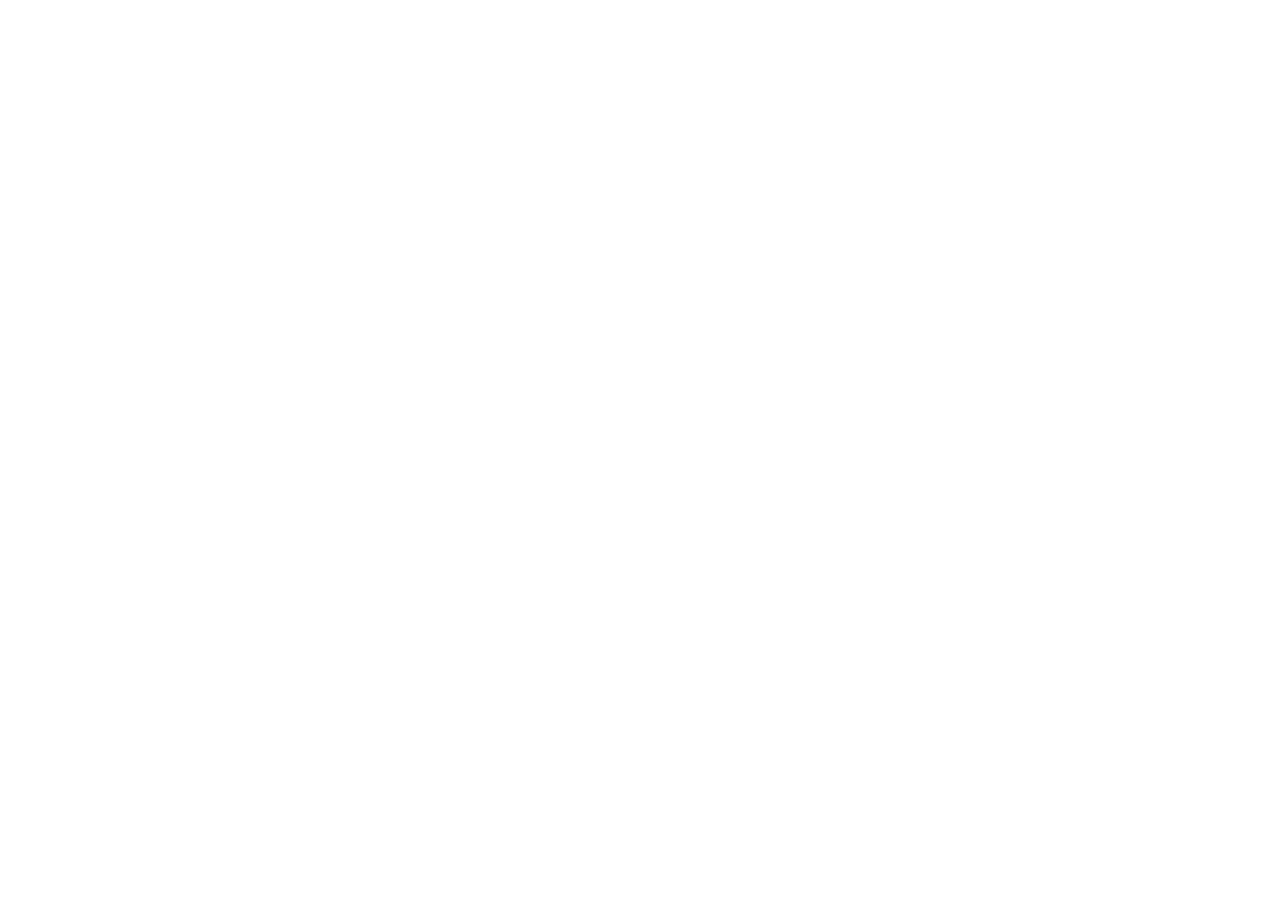
==== project1/index.html @ 7f1b12f7 "initial upload" ====
<!DOCTYPE html>
<html>

<head>
	<meta name="viewport" content="width=device-width, initial-scale=1">
	<title>Web Programming | STUDENT NAME | Project 1</title>
</head>

<body>

	<!-- Put your code here! -->

</body>

</html>
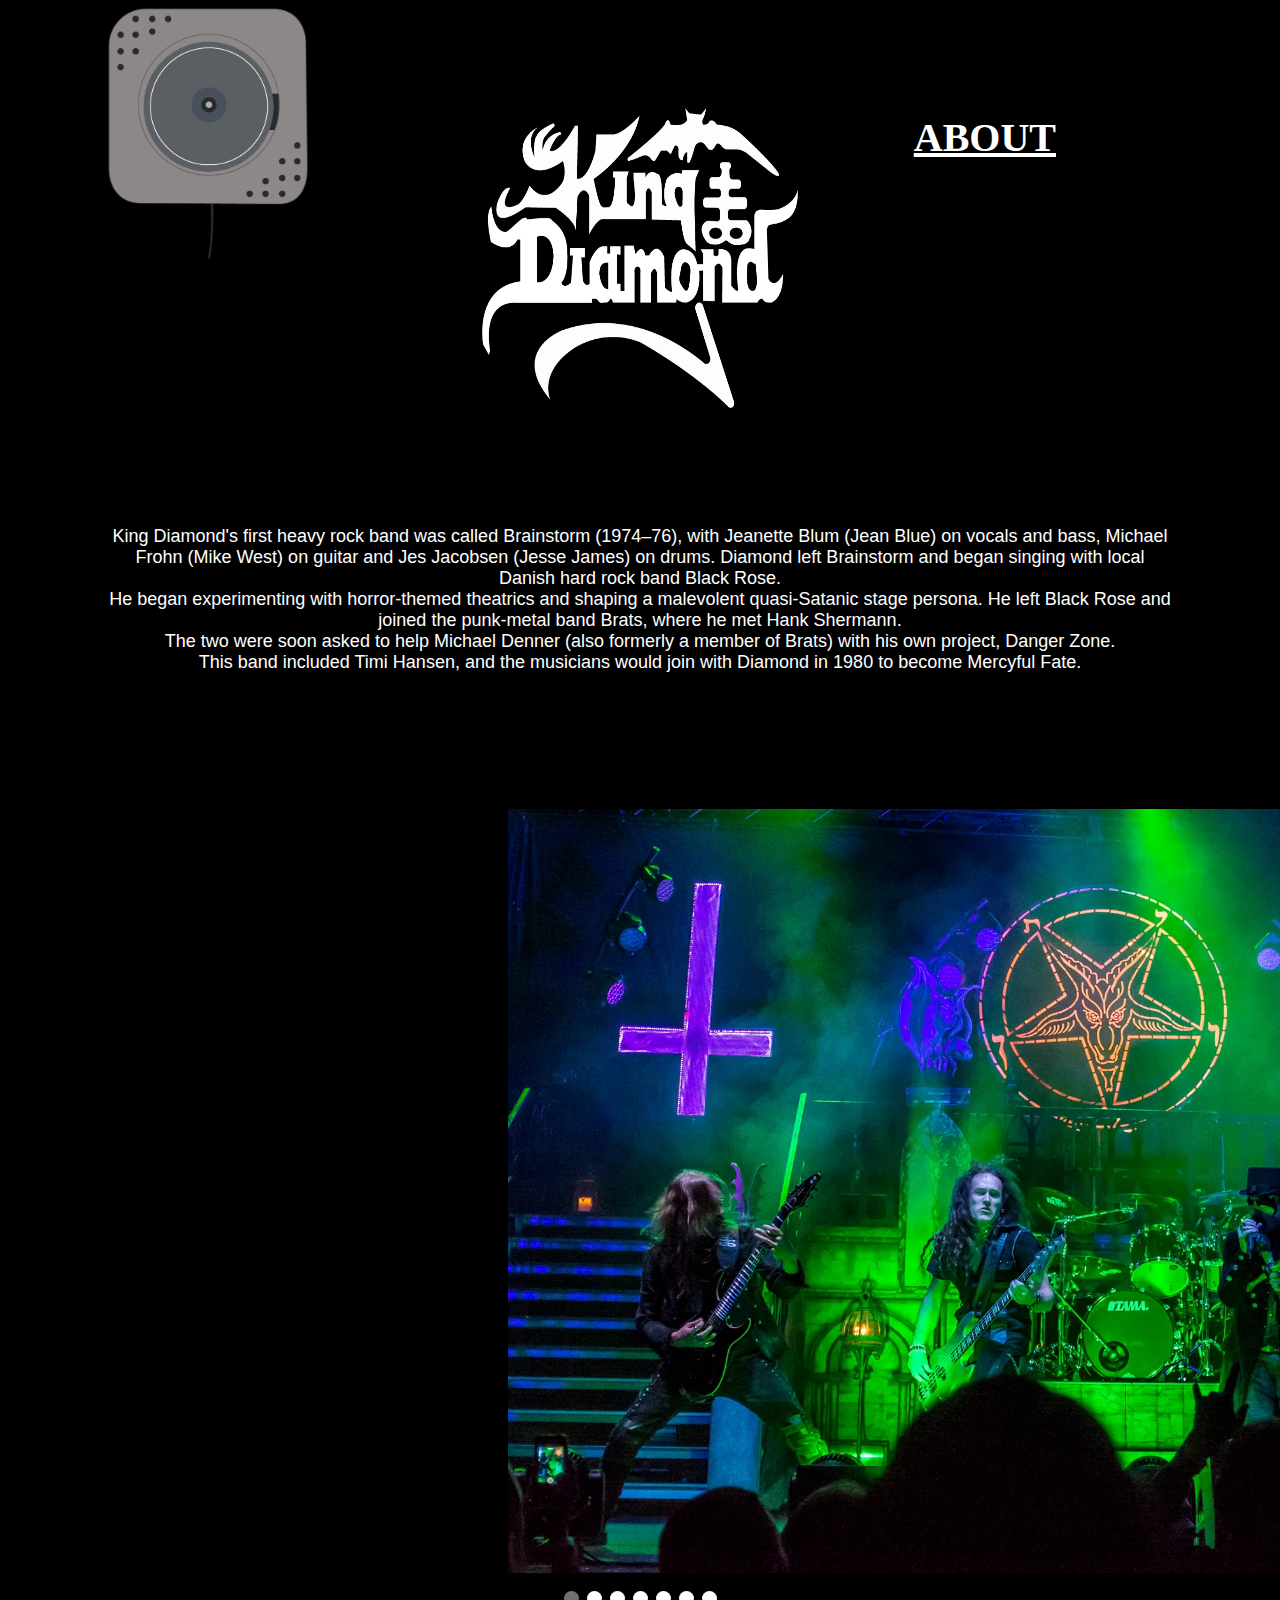
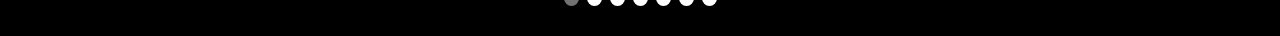
==== commit 33a2c6aa: "updagte" ====
--- a/project1/index.html
+++ b/project1/index.html
@@ -1,15 +1,230 @@
 <!DOCTYPE html>
 <html>
-
 <head>
-	<meta name="viewport" content="width=device-width, initial-scale=1">
-	<title>Web Programming | STUDENT NAME | Project 1</title>
+<meta name="viewport" content="width=device-width, initial-scale=1">
+<style>
+
+body{
+		background-color: black;
+	}
+* {box-sizing: border-box;}
+img {vertical-align: middle;}
+
+/* Slideshow container */
+.slideshow-container {
+	background-color: black;
+  max-width: 1000px;
+  display: block;
+	margin-left: 500px;
+
+}
+
+.logo{
+  display: block;
+  margin-left: auto;
+  margin-right: auto;
+  width: 50%;
+}
+
+nav{
+   height: 60px;
+   line-height:60px;
+   Float:right; 
+
+}
+
+
+.lnb{
+   width:100%; height:100%; 
+margin-right: 200px;}
+
+
+.lnb>li{
+   float:left;}
+
+.lnb>li>a:hover{
+color: red;
+}
+ 
+.lnb li a {
+   font-weight:bold;
+   text-transform:uppercase;
+	font-family: Georgia, 'Times New Roman', Times, serif;
+	font-size: 40px; 
+	color:white;
+}
+ 
+.lnb>li>a::after{
+   content: "       ";
+   margin:0px 10px 0px 6px;}
+
+
+/* The dots/bullets/indicators */
+.dot {
+  height: 15px;
+  width: 15px;
+  margin: 0 2px;
+  background-color: #fff;
+  border-radius: 50%;
+  display: inline-block;
+  transition: background-color 0.6s ease-out;
+}
+
+.active {
+  background-color: #717171;
+}
+
+/* Fading animation */
+.fade {
+  animation-name: fade;
+  animation-duration: 1.5s;
+}
+
+.spotify{ 
+	height: 100px;
+    width: 400px;
+	position: static;
+	margin-top: 0.5%;
+
+}
+
+@keyframes fade {
+  from {opacity: .4} 
+  to {opacity: 1}
+}
+
+/* On smaller screens, decrease text size */
+@media only screen and (max-width: 300px) {
+  .text {font-size: 11px}
+}
+
+.texts{ 
+	margin-left: 100px; 
+	margin-right: 100px;
+	margin-bottom:100px;
+	font-size: large;
+font-family: 'Gill Sans', 'Gill Sans MT', Calibri, 'Trebuchet MS', sans-serif;
+color:#fff; 
+margin-top:100px;
+float:left;
+text-align: center;
+
+}
+
+
+
+</style>
 </head>
 
-<body>
-
-	<!-- Put your code here! -->
+<header>
+	<nav>
+	   <h2>  main navigation</h2>
+	   <ul class="lnb">
+		   <li> <a href="introduction to band .html"> about </a></li>
+	   </ul>
+	</nav>
+
+	<div class= "spotify">
+		<a href="https://open.spotify.com/playlist/3JYYSN2egKEhT9o39dnxRl?si=742ce1d8c4e64977">
+			<img alt="Qries" src="/project1/pictures/Untitled-5.png" width= 10% class="logo">
+		 </a>
+	</div>
+
+</header>
+
+
+<body> 
+
+
+	<div class="logo"> 
+	<a href="https://en.wikipedia.org/wiki/King_Diamond">
+		<img alt="Qries" src="/project1/pictures/Untitled-1.png"
+		width="650" height="300" class="logo">
+	 </a>
+	</div>
+
+
+<div class="texts">
+	<p> 
+King Diamond's first heavy rock band was called Brainstorm (1974–76), with Jeanette Blum (Jean Blue) on vocals and bass, Michael Frohn (Mike West) on guitar and Jes Jacobsen (Jesse James) on drums. Diamond left Brainstorm and began singing with local Danish hard rock band Black Rose.<br> He began experimenting with horror-themed theatrics and shaping a malevolent quasi-Satanic stage persona. He left Black Rose and joined the punk-metal band Brats, where he met Hank Shermann. <br>The two were soon asked to help Michael Denner (also formerly a member of Brats) with his own project, Danger Zone. 
+<br>This band included Timi Hansen, and the musicians would join with Diamond in 1980 to become Mercyful Fate.
+	</p> 
+
+</div>
+<div class="slideshow-container">
+
+<div class="mySlides fade">
+  <div class="numbertext">1 / 7</div>
+  <img src="/project1/pictures/slideshow1.jpg" style="width:150%">
+</div>
+
+<div class="mySlides fade">
+  <div class="numbertext">2 / 7</div>
+  <img src="/project1/pictures/slideshow2.jpg" style="width:150%">
+
+</div>
+
+<div class="mySlides fade">
+  <div class="numbertext">3 / 7</div>
+  <img src="/project1/pictures/slideshow3.jpg" style="width:150%">
+</div>
+
+<div class="mySlides fade">
+	<div class="numbertext">4 / 7</div>
+	<img src="/project1/pictures/slideshow4.jpg" style="width:150%">
+  </div>
+
+<div class="mySlides fade">
+	<div class="numbertext">5 / 7</div>
+	<img src="/project1/pictures/slideshow5.jpg" style="width:150%">
+  </div>
+
+<div class="mySlides fade">
+	<div class="numbertext"> 6  / 7</div>
+	<img src="/project1/pictures/slideshow6.jpg" style="width:150%">
+  </div>
+
+<div class="mySlides fade">
+	<div class="numbertext"> 7/ 7</div>
+	<img src="/project1/pictures/slideshow7.jpg" style="width:150%">
+  </div>
+</div>
+<br>
+<div style="text-align:center">
+  <span class="dot"></span> 
+  <span class="dot"></span> 
+  <span class="dot"></span>
+  <span class="dot"></span> 
+  <span class="dot"></span> 
+  <span class="dot"></span>  
+   <span class="dot"></span>  
+</div>
+<br> 
 
 </body>
 
-</html>+<script>
+let slideIndex = 0;
+showSlides();
+
+function showSlides() {
+  let i;
+  let slides = document.getElementsByClassName("mySlides");
+  let dots = document.getElementsByClassName("dot");
+  for (i = 0; i < slides.length; i++) {
+    slides[i].style.display = "none";  
+  }
+  slideIndex++;
+  if (slideIndex > slides.length) {slideIndex = 1}    
+  for (i = 0; i < dots.length; i++) {
+    dots[i].className = dots[i].className.replace(" active", "");
+  }
+  slides[slideIndex-1].style.display = "block";  
+  dots[slideIndex-1].className += " active";
+  setTimeout(showSlides, 2000); // Change image every 2 seconds
+}
+</script>
+
+
+
+</html> 
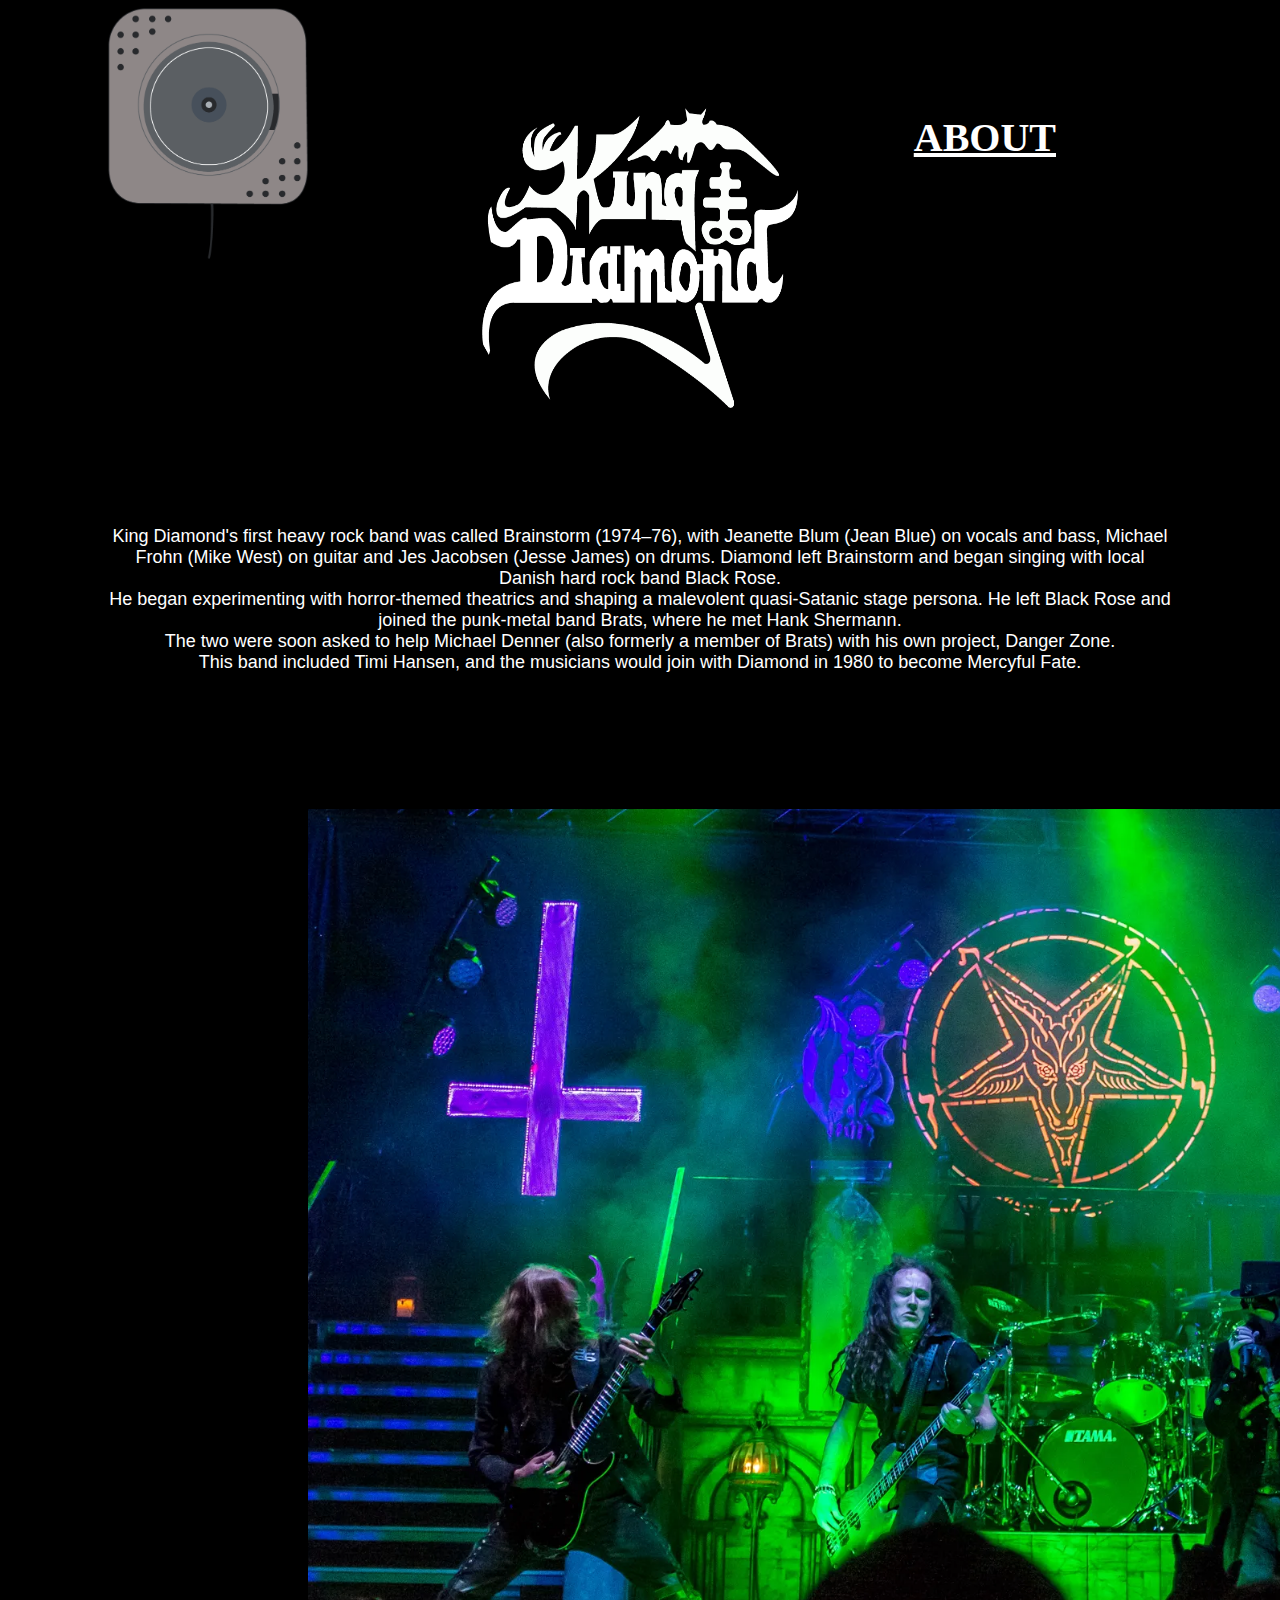
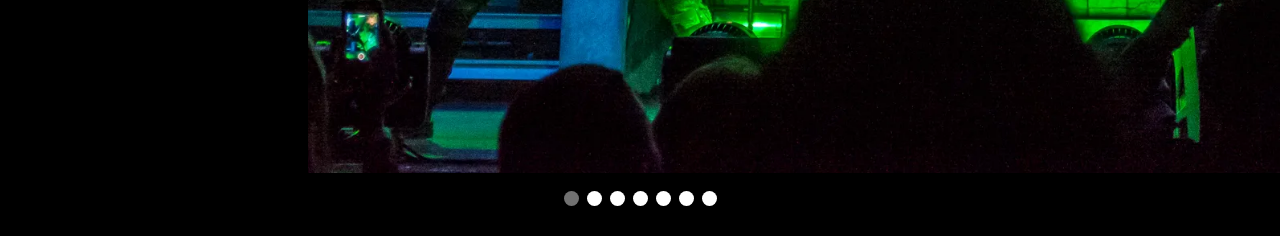
==== commit 0f3923ef: "Update index.html" ====
--- a/project1/index.html
+++ b/project1/index.html
@@ -15,7 +15,7 @@
 	background-color: black;
   max-width: 1000px;
   display: block;
-	margin-left: 500px;
+	margin-left: 300px;
 
 }
 
@@ -126,7 +126,7 @@
 
 	<div class= "spotify">
 		<a href="https://open.spotify.com/playlist/3JYYSN2egKEhT9o39dnxRl?si=742ce1d8c4e64977">
-			<img alt="Qries" src="/project1/pictures/Untitled-5.png" width= 10% class="logo">
+			<img src="pictures/Untitled-5.png" width= 10% class="logo">
 		 </a>
 	</div>
 
@@ -138,7 +138,7 @@
 
 	<div class="logo"> 
 	<a href="https://en.wikipedia.org/wiki/King_Diamond">
-		<img alt="Qries" src="/project1/pictures/Untitled-1.png"
+		<img alt="Qries" src="pictures/Untitled-1.png"
 		width="650" height="300" class="logo">
 	 </a>
 	</div>
@@ -155,38 +155,38 @@
 
 <div class="mySlides fade">
   <div class="numbertext">1 / 7</div>
-  <img src="/project1/pictures/slideshow1.jpg" style="width:150%">
+  <img src="pictures/slideshow1.jpg" style="width:150%">
 </div>
 
 <div class="mySlides fade">
   <div class="numbertext">2 / 7</div>
-  <img src="/project1/pictures/slideshow2.jpg" style="width:150%">
+  <img src="pictures/slideshow2.jpg" style="width:150%">
 
 </div>
 
 <div class="mySlides fade">
   <div class="numbertext">3 / 7</div>
-  <img src="/project1/pictures/slideshow3.jpg" style="width:150%">
+  <img src="pictures/slideshow3.jpg" style="width:150%">
 </div>
 
 <div class="mySlides fade">
 	<div class="numbertext">4 / 7</div>
-	<img src="/project1/pictures/slideshow4.jpg" style="width:150%">
+	<img src="pictures/slideshow4.jpg" style="width:150%">
   </div>
 
 <div class="mySlides fade">
 	<div class="numbertext">5 / 7</div>
-	<img src="/project1/pictures/slideshow5.jpg" style="width:150%">
+	<img src="pictures/slideshow5.jpg" style="width:150%">
   </div>
 
 <div class="mySlides fade">
 	<div class="numbertext"> 6  / 7</div>
-	<img src="/project1/pictures/slideshow6.jpg" style="width:150%">
+	<img src="pictures/slideshow6.jpg" style="width:150%">
   </div>
 
 <div class="mySlides fade">
 	<div class="numbertext"> 7/ 7</div>
-	<img src="/project1/pictures/slideshow7.jpg" style="width:150%">
+	<img src="pictures/slideshow7.jpg" style="width:150%">
   </div>
 </div>
 <br>
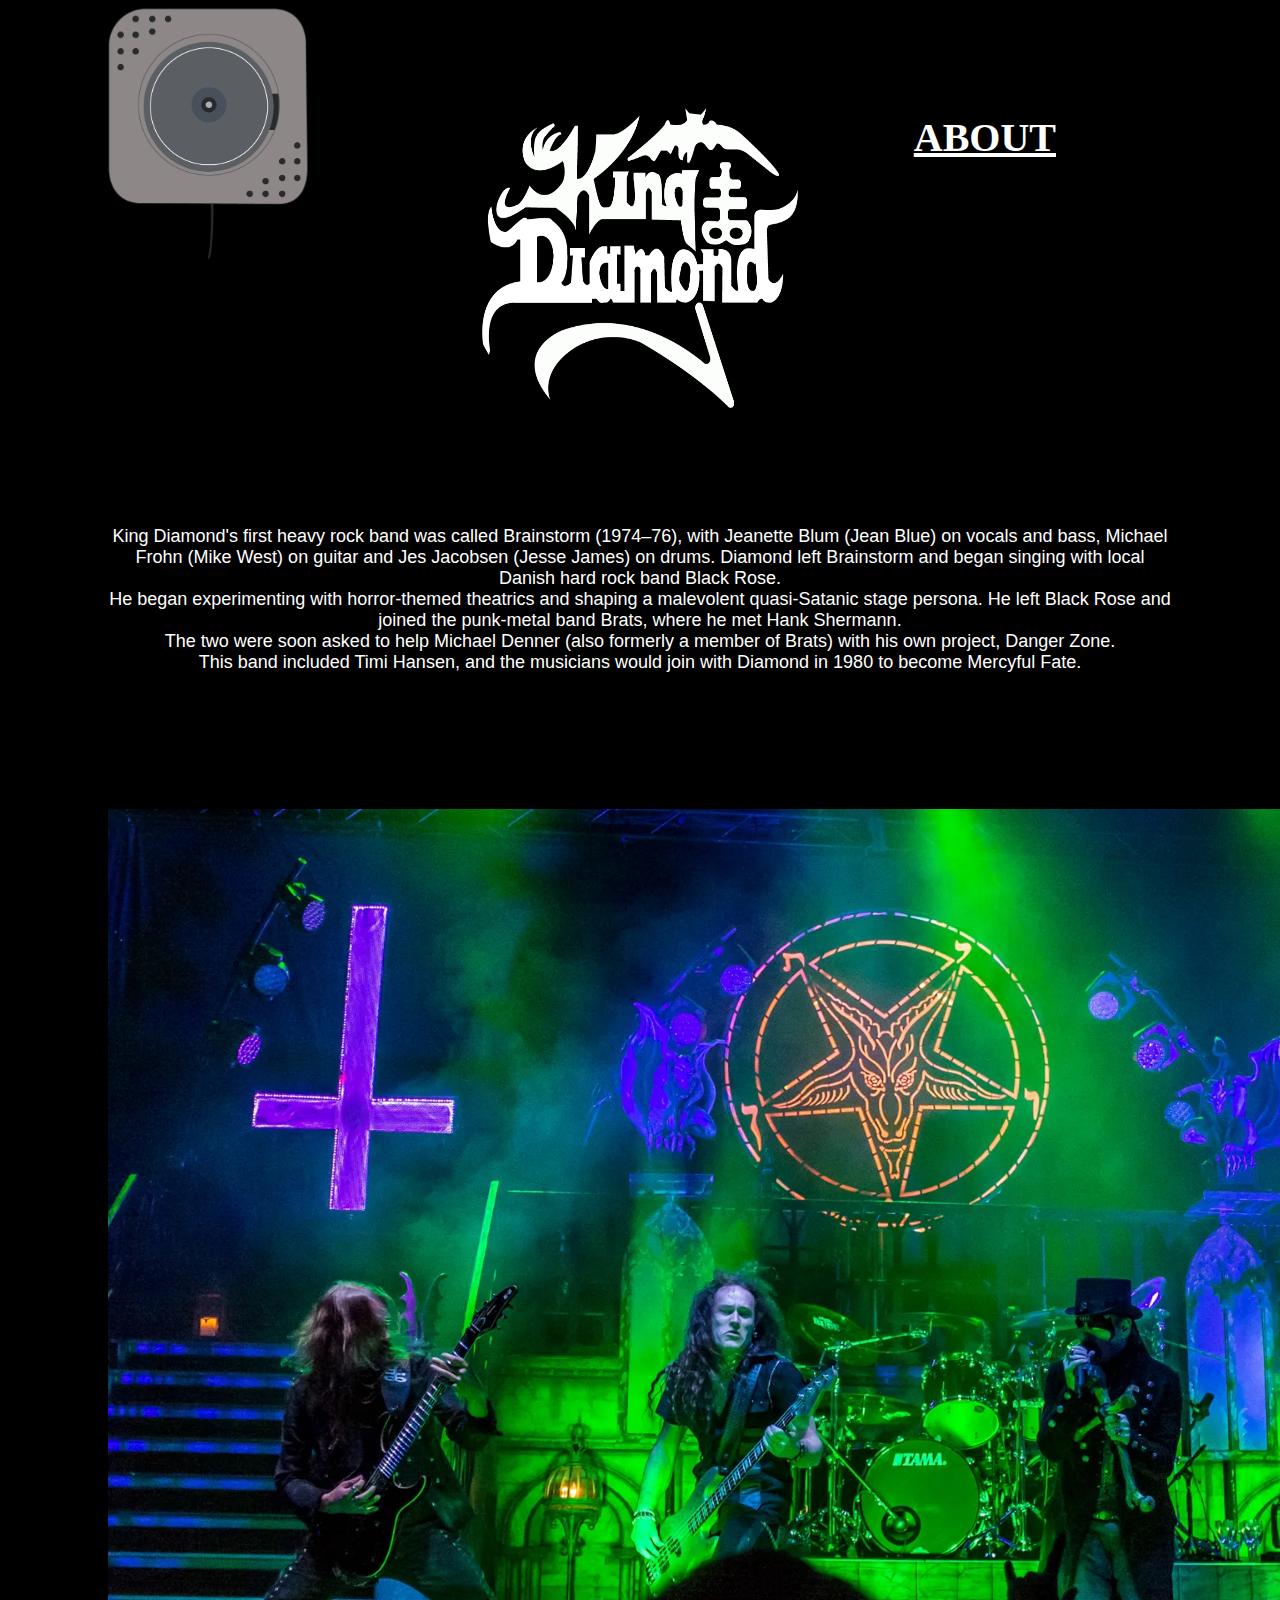
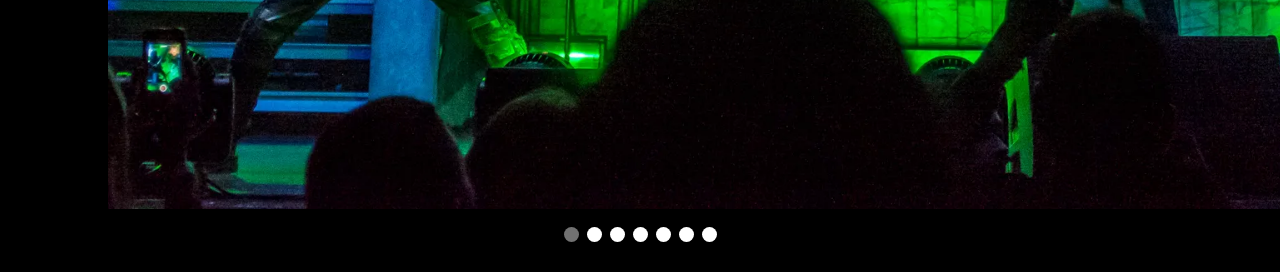
==== commit e76ad088: "Update index.html" ====
--- a/project1/index.html
+++ b/project1/index.html
@@ -15,7 +15,7 @@
 	background-color: black;
   max-width: 1000px;
   display: block;
-	margin-left: 300px;
+	margin-left: 100px;
 
 }
 
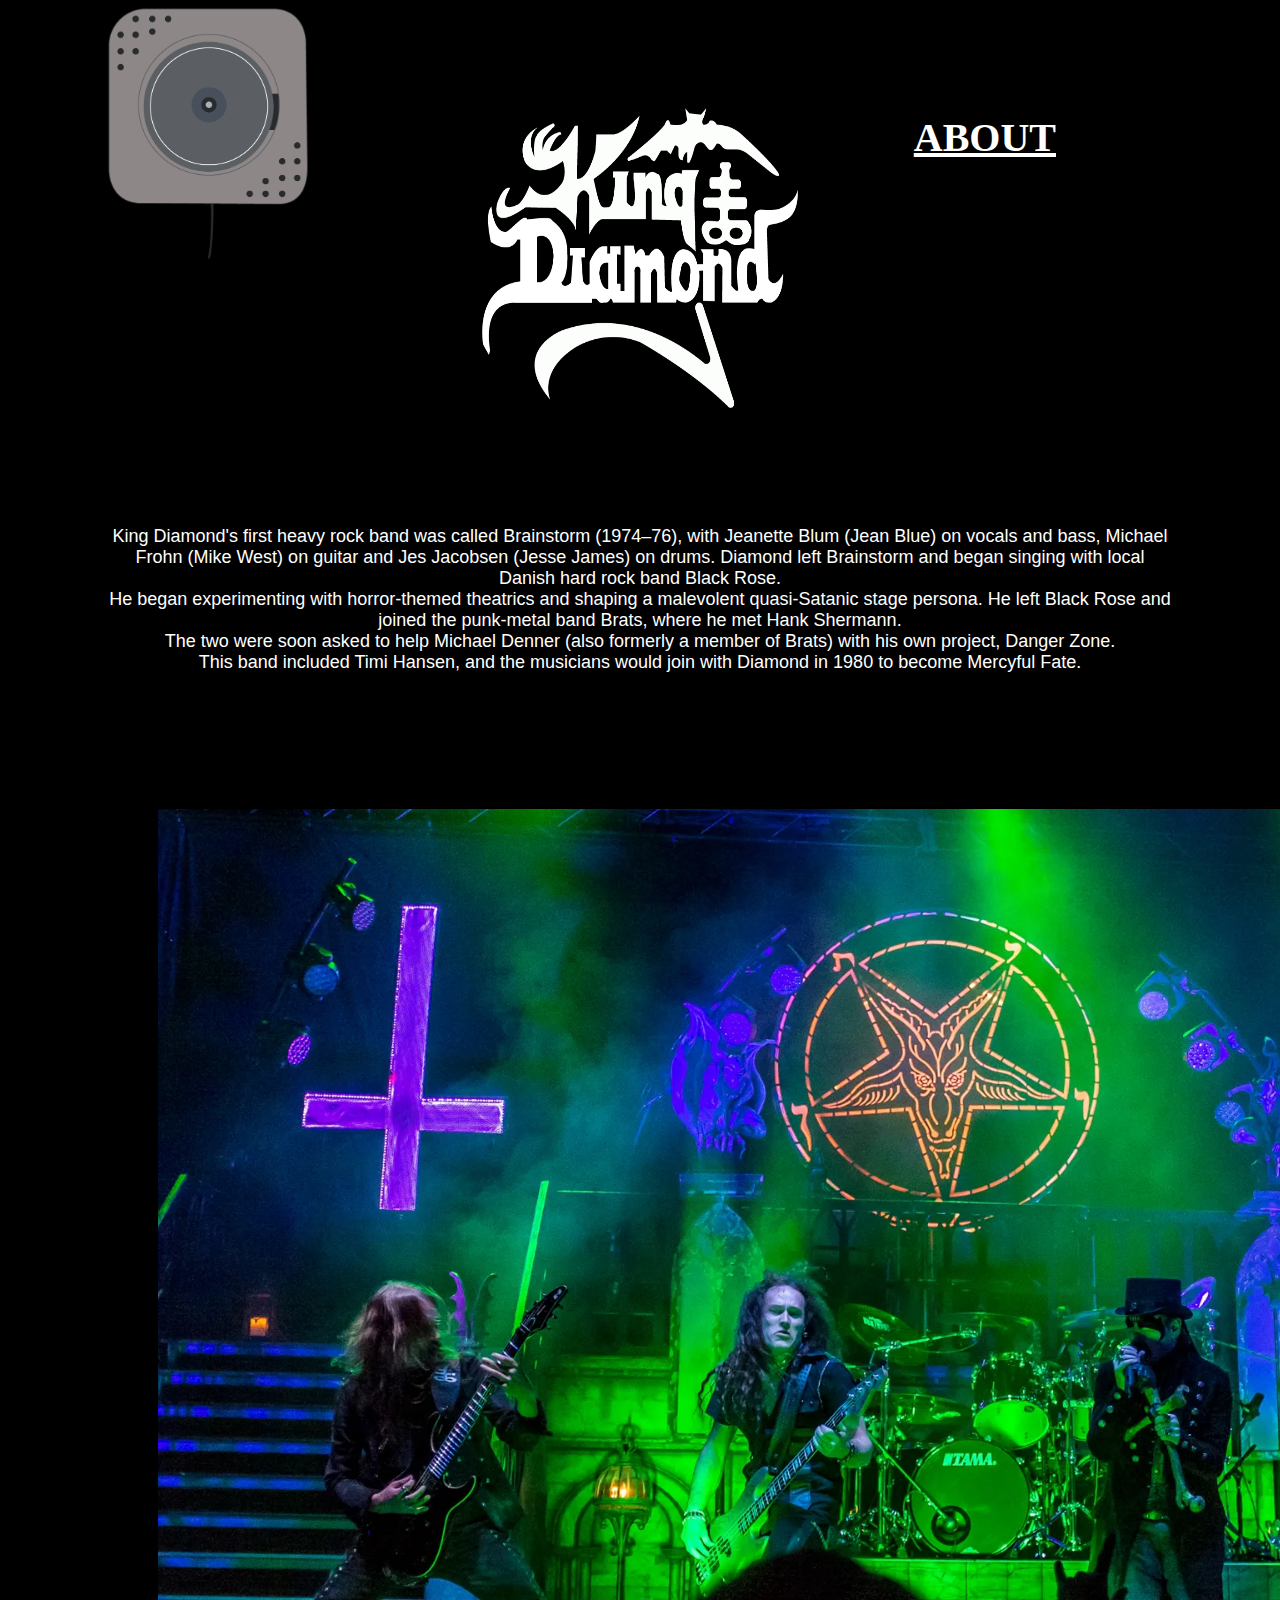
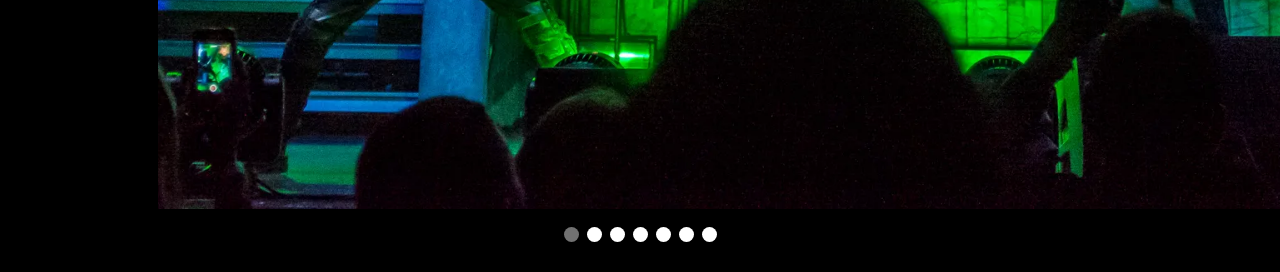
==== commit e053f0bf: "Update index.html" ====
--- a/project1/index.html
+++ b/project1/index.html
@@ -15,7 +15,7 @@
 	background-color: black;
   max-width: 1000px;
   display: block;
-	margin-left: 100px;
+	margin-left: 150px;
 
 }
 
